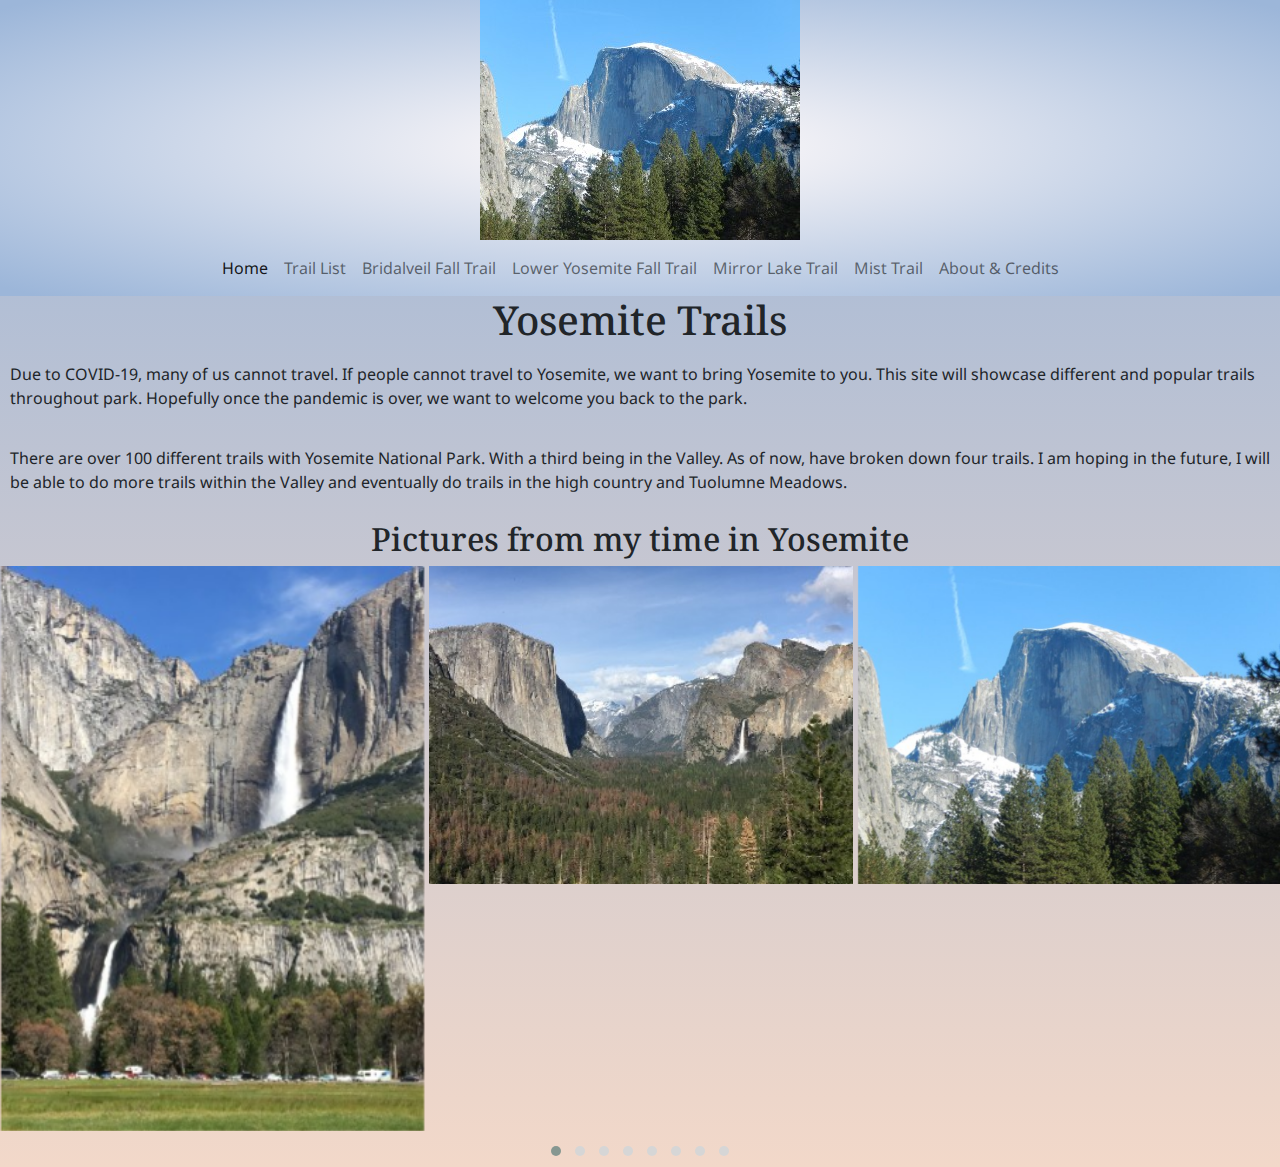
==== index.html @ 76fe60f8 "Initial commit" ====
<!DOCTYPE HTML> 
<html lang="en">
<head>
	<!-- Required meta tags -->
	<meta charset="utf-8">
	<meta name="viewport" content="width=device-width, initial-scale=1">
	<link href="cdn/bootstrap.min.css" rel="stylesheet" type="text/css" />
  <link href="cdn/owl.carousel.min.css" rel="stylesheet" type="text/css" />
  <link href="cdn/owl.theme.default.min.css" rel="stylesheet" type="text/css" />
  <link href="cdn/confirm-box.css" rel="stylesheet" type="text/css" />
  <link href="style.css" rel="stylesheet" type="text/css" />
	<title>Yosemite Trails</title>
</head>
<body>
	<header>
		<div class="container-fluid">
			<div class="row">
				<!--Logo-->
				<div class="col-12">
  <a href="index.html"><img src="images/half_dome_extra_small.jpg" alt="Half Dome" style="display: block; margin: auto;"></a>
        </div>
    <div class="col-12">
    <nav class="navbar navbar-expand-lg navbar-light mx-auto">
    <div class="container-fluid">
      <button class="navbar-toggler" type="button" data-bs-toggle="collapse" data-bs-target="#navbarNavDropdown" aria-controls="navbarNavDropdown" aria-expanded="false" aria-label="Toggle navigation" style="margin: auto;">
        <span class="navbar-toggler-icon"></span>
      </button>
    <div class="collapse navbar-collapse" id="navbarNavDropdown">
        <ul class="navbar-nav nav_link">
          <li class="nav-item">
            <a class="nav-link active" aria-current="page"  href="index.html">Home</a>
          </li>
          <li class="nav-item">
            <a class="nav-link" href="trail_list.html">Trail List</a>
          </li>
          <li class="nav-item">
            <a class="nav-link" href="bridalveil_fall.html">Bridalveil Fall Trail</a>
          </li>
          <li class="nav-item">
            <a class="nav-link" href="lower_yosemite_fall.html">Lower Yosemite Fall Trail</a>
          </li>
          <li class="nav-item">
            <a class="nav-link" href="mirror_lake_trail.html">Mirror Lake Trail</a>
          </li>
          <li class="nav-item">
            <a class="nav-link" href="mist_trail.html">Mist Trail</a>
          </li>
          <li class="nav-item">
            <a class="nav-link" href="about.html">About &amp; Credits</a>
          </li>
         </ul>
         </div> 
      </div>
    </nav>
  </div>
</div>
</div>
</header>
<main>
  <section>
    <h1>Yosemite Trails</h1> 
    <div class="row">
        <div class="col-12"><p>Due to COVID-19, many of us cannot travel. If people cannot travel to Yosemite, we want to bring Yosemite to you. This site will showcase different and popular trails throughout park. Hopefully once the pandemic is over, we want to welcome you back to the park.</p><p>There are over 100 different trails with Yosemite National Park. With a third being in the Valley. As of now, have broken down four trails. I am hoping in the future, I will be able to do more trails within the Valley and eventually do trails in the high country and Tuolumne Meadows.</p></div>
        <div class="col-12">
          <h2>Pictures from my time in Yosemite</h2>
          <div id="carousel1" class=" owl-carousel owl-theme">
                <div><img src="images/inspiration_xs.jpg" alt='Inspiration Point'></div>
                <div><img src="images/half_dome_sm.jpg" alt="half dome"></div>
                <div><img src="images/step_sm.jpg" alt="Mist Trail"></div>
                <div><img src="images/m_lake.jpg" alt="Mirror Lake"></div>
                <div><img src="images/m_h_sm.jpg" alt="Looking at Half Dome"></div>
                <div><img src="images/rainbow_sm.jpg" alt="Rainbow"></div>
                <div><img src="images/nevada_sm.jpg" alt="Nevada Fall"></div>
                <div><img src="images/fall_sm.jpg" alt="Yosemite Fall"></div>
              </div>
          </div>
    </div>
    </section>
    <!--<footer>
    <div class="row">
        <div class="col-12"><h4>Sources</h4>
          <ul>
            <li><a href="https://en.wikipedia.org/wiki/Mist_Trail" target="_blank">Mist Trail- Wikipedia Page</a></li>
            <li><a href="https://www.nps.gov/yose/planyourvisit/lowerfalltrail.htm">Lower Yosemite Fall Trail- National Park Service Page</a></li>
          </ul>
        </div>
    </div>
    </footer>-->
</main>
<script src="cdn/jquery.js"></script>
<script src="cdn/bootstrap.bundle.min.js"></script>
    <script src="cdn/owl.carousel.min.js"></script>
    <script>
      $('#carousel1').owlCarousel({
    loop: true,
    margin:5,
    center:true,
    responsiveClass:true,
    responsive:{
        0:{
            items:1,
            nav:true
        },
        768:{
            items:3,
            nav:false
        }
        
    }
})
    </script>
</body>
</html>
---- cdn/confirm-box.css ----
.btn-container{
    text-align: center;
}
.dialog-ovelay {
    position: fixed;
    top: 0;
    left: 0;
    right: 0;
    bottom: 0;
    background-color: rgba(0, 0, 0, 0.50); 
    z-index: 999999;
    height: 3000px;
}
.dialog-ovelay .dialog {
    width: 400px;
    margin: 100px auto 0;
    background-color: #fff;
    box-shadow: 0 0 20px rgba(0,0,0,.2);
    border-radius: 3px;
    overflow: hidden
}
.dialog-ovelay .dialog header {
    padding: 10px 8px;
    background-color: #f6f7f9;
    border-bottom: 1px solid #e5e5e5
}
.dialog-ovelay .dialog header h3 {
    font-size: 14px;
    margin: 0;
    color: #555;
    display: inline-block
}
.dialog-ovelay .dialog header .fa-close {
    float: right;
    color: #c4c5c7;
    cursor: pointer;
    transition: all .5s ease;
    padding: 0 2px;
    border-radius: 1px;   
}
.dialog-ovelay .dialog header .fa-close:hover {
    color: #b9b9b9
}
.dialog-ovelay .dialog header .fa-close:active {
    box-shadow: 0 0 5px #673AB7;
    color: #a2a2a2
}
.dialog-ovelay .dialog .dialog-msg {
    padding: 12px 10px
}
.dialog-ovelay .dialog .dialog-msg p{
    margin: 0;
    font-size: 15px;
    color: #333
}
.dialog-ovelay .dialog footer {
    border-top: 1px solid #e5e5e5;
    padding: 8px 10px
}
.dialog-ovelay .dialog footer .controls {
    direction: rtl
}
.dialog-ovelay .dialog footer .controls .button {
    padding: 5px 15px;
    border-radius: 3px
}
.button {
  cursor: pointer;
}
/*.button-default {
    background-color: rgb(248, 248, 248);
    border: 1px solid rgba(204, 204, 204, 0.5);
    color: #5D5D5D;
}*/
.button-danger {
    /*background-color: #313E59;
    border: 1px solid #313E59;*/
    color: #f5f5f5
}
.link {
  padding: 5px 10px;
  cursor: pointer
}
---- style.css ----
/* Students: Please use this week's project for Week 6: Assignment 6: Restyling Bootstrap. 
     You will need to replace the contents of this HTML file with your own work, 
     and create any other files, if any, required for the assignment.
     When you are done, be certain to submit the assignment in both Repl.it and Canvas to be graded. */
@import url('https://fonts.googleapis.com/css2?family=Noto+Sans&family=Noto+Serif&family=Source+Code+Pro&display=swap');
/*font-family: 'Noto Sans', sans-serif;
font-family: 'Noto Serif', serif;
font-family: 'Source Code Pro', monospace;*/



/* Color Theme Swatches in Hex 
.Yosemite-Firefall-1-hex { color: #313E59; } dark blue
.Yosemite-Firefall-2-hex { color: #9CB6D9; } light blue
.Yosemite-Firefall-3-hex { color: #F2CD88; } yellow
.Yosemite-Firefall-4-hex { color: #8C5D42; } brown
.Yosemite-Firefall-5-hex { color: #F2D8C9; } tan*/


body {
  /*background-image: linear-gradient(180deg,#9CB6D9,#F2D8C9);*/
 background-image: linear-gradient(180deg,#9CB6D9,#F2D8C9);  
  font-family:'Noto Sans', sans-serif;
}
header{
  background-image: radial-gradient(snow 3%,#9CB6D9 97% );
}
a {
  color: #8C5D42;
}

table {
  overflow: auto;
}

.link_me{
  text-decoration: underline;
  text-align: center;
  color: #8C5D42; 
  cursor: pointer;
}

caption {
caption-side: top;
color:black;
text-align: center;
}

a:hover, .link_me:hover {
  color: #313E59;
}

nav {
  margin: auto;
  }

h1, h2, h3, h4, h5 {
  text-align: center;
  font-family: 'Noto Serif', serif;
}

img {
  display: block;
  margin: auto;
}

p {
  padding: 10px;
}

figcaption {
  text-align: center;
}

ul {
  list-style-type: none;
}
.float{
  float: left;
  margin: 5px 20px 5px 0;
}
.fc{
  text-align: left;
  color: black;
}
@media only screen and (max-width: 600px) {
#mist {
  width: 320px;
  height: 213px; 
}

#yose_fall {
   width: 180px;
  height: 240px;
}

#footbridge {
  width: 320px;
  height: 213px;
}
#stairs {
  width: 320px;
  height: 213px;
}

#nevada{
   width: 320px;
  height: 213px;
}

#stars{
   width: 251px;
  height: 240px;
}

#lower{
  width: 319px;
  height: 480px;
}
}
@media only screen and (min-width: 601px) {
#mist {
  width: 640px;
  height: 427px; 
}

aside {
  margin: auto;
}

#yose_fall {
  width: 360px;
  height: 480px;
}

#footbridge {
  width: 640px;
  height: 427px;
}

#stairs {
  width: 640px;
  height: 427px;
}

#nevada{
  width: 640px;
  height: 427px;
}

#stars{
   width: 502px;
  height: 480px;
}

#lower{
  width: 398px;
  height: 600px;
}

.nav_link {
  margin:auto;
}
}
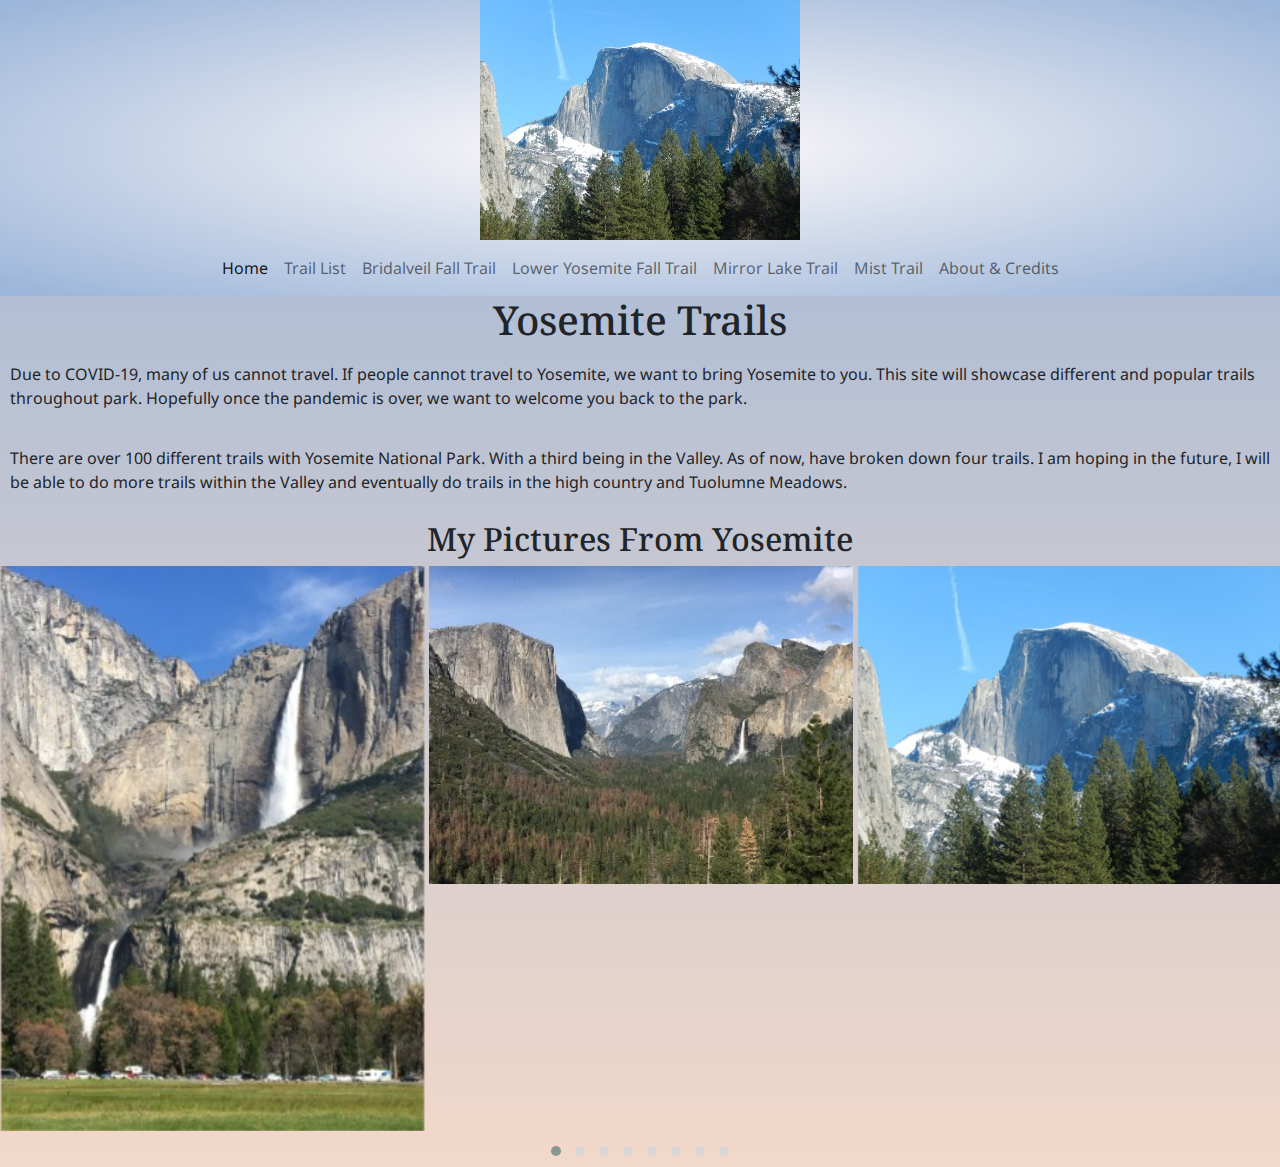
==== commit e172b253: "Update index.html" ====
--- a/index.html
+++ b/index.html
@@ -62,7 +62,7 @@
     <div class="row">
         <div class="col-12"><p>Due to COVID-19, many of us cannot travel. If people cannot travel to Yosemite, we want to bring Yosemite to you. This site will showcase different and popular trails throughout park. Hopefully once the pandemic is over, we want to welcome you back to the park.</p><p>There are over 100 different trails with Yosemite National Park. With a third being in the Valley. As of now, have broken down four trails. I am hoping in the future, I will be able to do more trails within the Valley and eventually do trails in the high country and Tuolumne Meadows.</p></div>
         <div class="col-12">
-          <h2>Pictures from my time in Yosemite</h2>
+          <h2>My Pictures From Yosemite</h2>
           <div id="carousel1" class=" owl-carousel owl-theme">
                 <div><img src="images/inspiration_xs.jpg" alt='Inspiration Point'></div>
                 <div><img src="images/half_dome_sm.jpg" alt="half dome"></div>
@@ -110,4 +110,4 @@
 })
     </script>
 </body>
-</html>+</html>
--- a/style.css
+++ b/style.css
@@ -53,6 +53,8 @@
 nav {
   margin: auto;
   }
+
+
 
 h1, h2, h3, h4, h5 {
   text-align: center;
